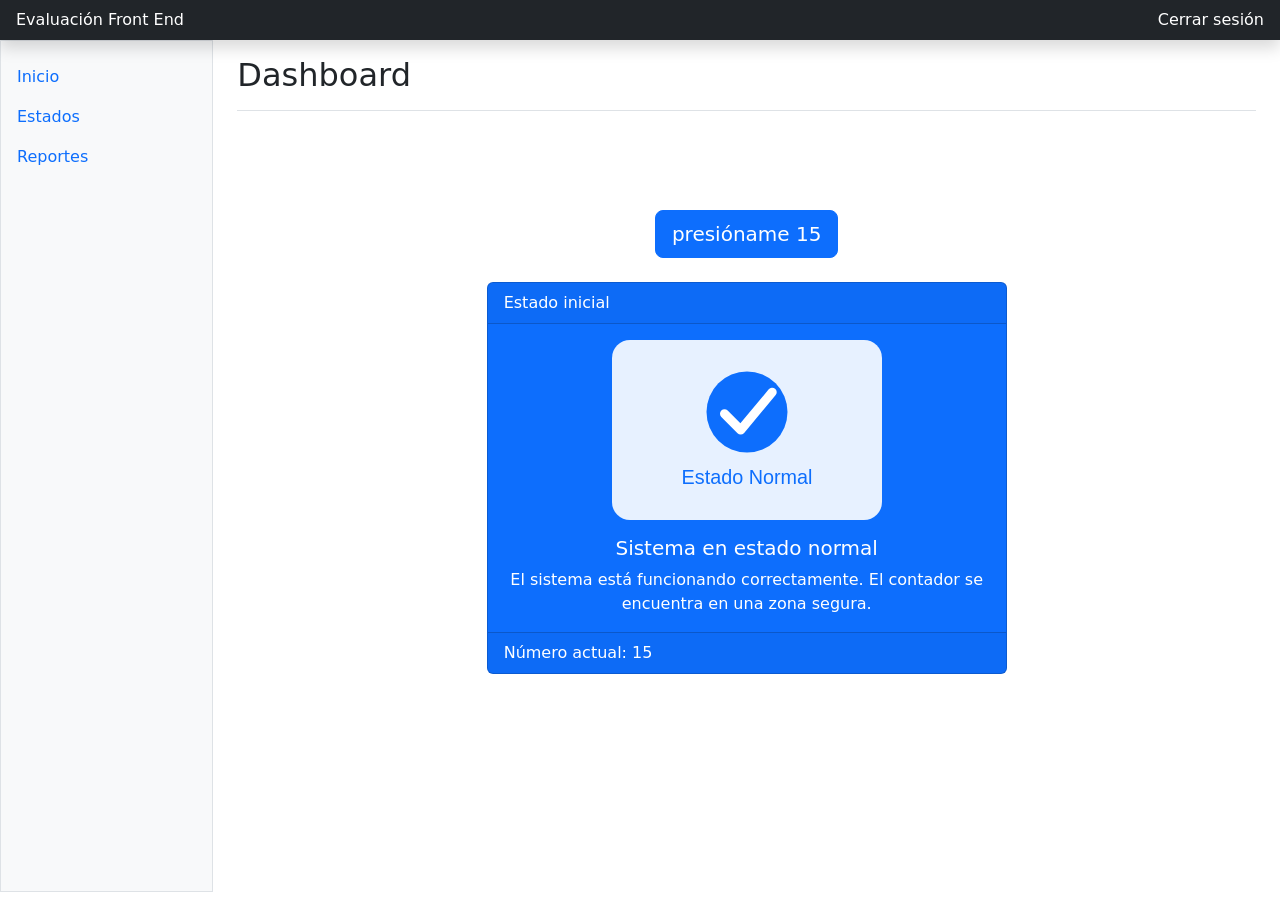
==== dashboard.html @ e78a4abd "DVDcofre4-sudo" ====
<!doctype html>
<html lang="es">
<head>
  <meta charset="utf-8">
  <meta name="viewport" content="width=device-width, initial-scale=1">
  <title>Dashboard - Evaluación Sumativa 2</title>

  <!-- Bootstrap CSS -->
  <link href="https://cdn.jsdelivr.net/npm/bootstrap@5.3.3/dist/css/bootstrap.min.css" rel="stylesheet">

  <!-- CSS propio -->
  <link rel="stylesheet" href="css/styles.css">
</head>

<body>

  <header class="navbar sticky-top bg-dark flex-md-nowrap p-0 shadow">
    <a class="navbar-brand col-md-3 col-lg-2 me-0 px-3 fs-6 text-white" href="#">
      Evaluación Front End
    </a>

    <div class="navbar-nav">
      <div class="nav-item text-nowrap">
        <a class="nav-link px-3 text-white" href="index.html">
          Cerrar sesión
        </a>
      </div>
    </div>
  </header>

  <div class="container-fluid">
    <div class="row">

      <!-- Menú lateral estilo dashboard -->
      <div class="sidebar border border-right col-md-3 col-lg-2 p-0 bg-body-tertiary">
        <div class="offcanvas-md offcanvas-end bg-body-tertiary">
          <div class="offcanvas-body d-md-flex flex-column p-0 pt-lg-3 overflow-y-auto">

            <ul class="nav flex-column">
              <li class="nav-item">
                <a class="nav-link active" href="#">
                  Inicio
                </a>
              </li>

              <li class="nav-item">
                <a class="nav-link" href="#">
                  Estados
                </a>
              </li>

              <li class="nav-item">
                <a class="nav-link" href="#">
                  Reportes
                </a>
              </li>
            </ul>

          </div>
        </div>
      </div>

      <!-- Contenido central del dashboard -->
      <main class="col-md-9 ms-sm-auto col-lg-10 px-md-4">

        <div class="d-flex justify-content-between flex-wrap flex-md-nowrap align-items-center pt-3 pb-2 mb-4 border-bottom">
          <h1 class="h2">Dashboard</h1>
        </div>

        <section class="contenedor-dashboard">

          <button id="btnPresioname" class="btn btn-primary btn-lg mb-4">
            presióname <span id="numeroBoton">15</span>
          </button>

          <div id="cardEstado" class="card text-bg-primary mb-3 card-evaluacion">

            <div id="cardHeader" class="card-header">
              Estado inicial
            </div>

            <div class="card-body text-center">

              <img id="cardImagen" class="imagen-card mb-3" src="img/etapa-normal.svg" alt="Imagen estado normal">

              <h5 id="cardTitulo" class="card-title">
                Sistema en estado normal
              </h5>

              <p id="cardDescripcion" class="card-text">
                El sistema está funcionando correctamente. El contador se encuentra en una zona segura.
              </p>

            </div>

            <div id="cardFooter" class="card-footer">
              Número actual: 15
            </div>

          </div>

        </section>

      </main>
    </div>
  </div>

  <!-- Bootstrap JS -->
  <script src="https://cdn.jsdelivr.net/npm/bootstrap@5.3.3/dist/js/bootstrap.bundle.min.js"></script>

  <!-- JavaScript propio -->
  <script src="js/dashboard.js"></script>
</body>
</html>
---- css/styles.css ----
/* Estilos generales */
body {
  min-height: 100vh;
}

/* Login */
.body-login {
  display: flex;
  align-items: center;
  justify-content: center;
  background-color: #f5f5f5;
}

.form-signin {
  width: 100%;
  max-width: 360px;
  padding: 20px;
  background-color: white;
  border-radius: 15px;
  box-shadow: 0 0 20px rgba(0, 0, 0, 0.08);
}

.logo-login {
  width: 90px;
  height: 90px;
}

/* Dashboard */
.sidebar {
  min-height: calc(100vh - 48px);
}

.contenedor-dashboard {
  min-height: 70vh;
  display: flex;
  flex-direction: column;
  align-items: center;
  justify-content: center;
}

.card-evaluacion {
  width: 100%;
  max-width: 520px;
}

.imagen-card {
  width: 100%;
  max-width: 280px;
  height: 180px;
  object-fit: contain;
}
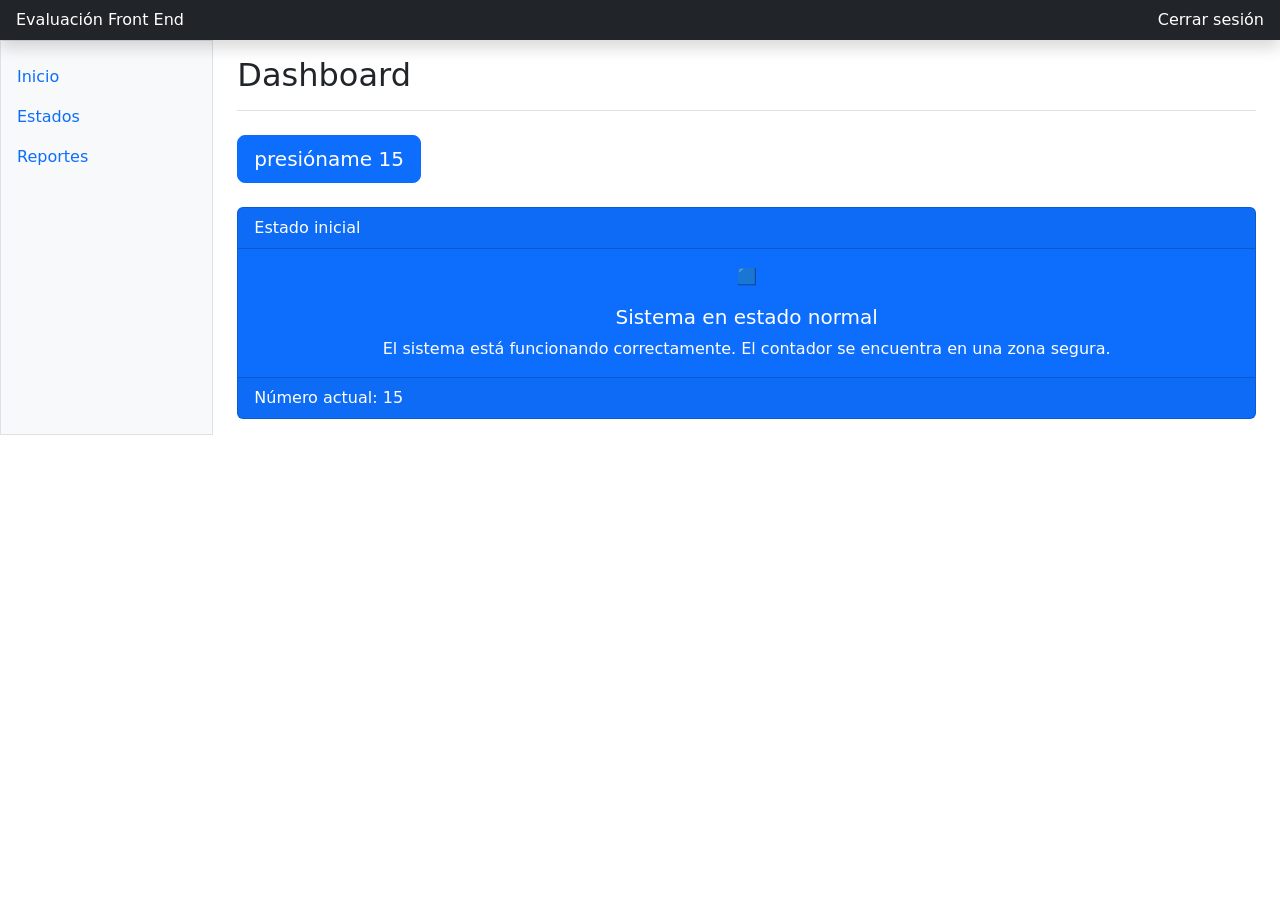
==== commit ff488fc5: "Creacion de dashboard.html" ====
--- a/dashboard.html
+++ b/dashboard.html
@@ -81,7 +81,9 @@
 
             <div class="card-body text-center">
 
-              <img id="cardImagen" class="imagen-card mb-3" src="img/etapa-normal.svg" alt="Imagen estado normal">
+              <div id="cardImagen" class="imagen-card mb-3">
+                🟦
+              </div>
 
               <h5 id="cardTitulo" class="card-title">
                 Sistema en estado normal
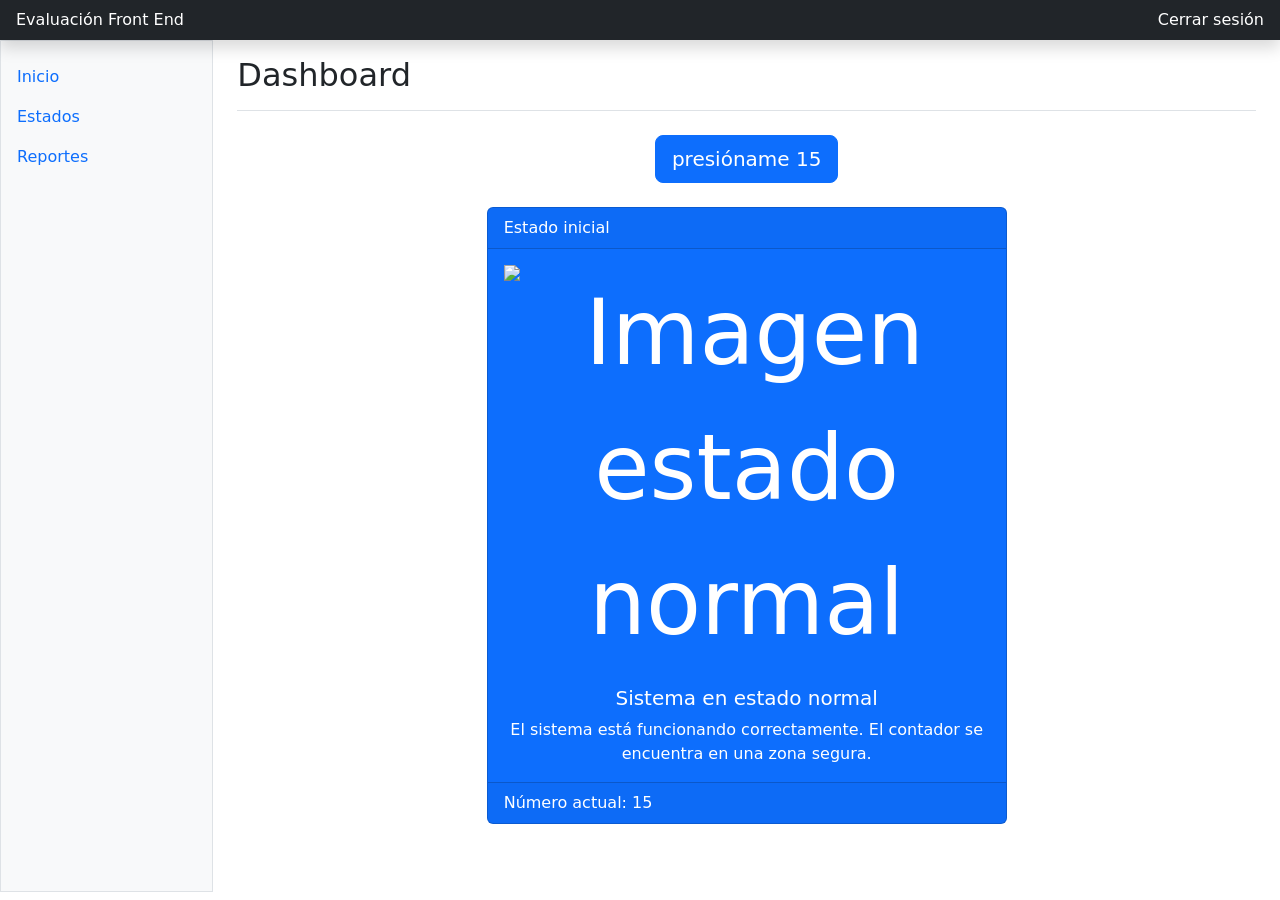
==== commit 5ef5e0f9: "dashboard.html modificacion de imagen" ====
--- a/dashboard.html
+++ b/dashboard.html
@@ -81,9 +81,7 @@
 
             <div class="card-body text-center">
 
-              <div id="cardImagen" class="imagen-card mb-3">
-                🟦
-              </div>
+              <img id="cardImagen" class="imagen-card mb-3" src="img/sistema-normal.svg" alt="Imagen estado normal">
 
               <h5 id="cardTitulo" class="card-title">
                 Sistema en estado normal
--- a/css/styles.css
+++ b/css/styles.css
@@ -0,0 +1,47 @@
+/* Estilos generales */
+body {
+  min-height: 100vh;
+}
+
+/* Login */
+.body-login {
+  display: flex;
+  align-items: center;
+  justify-content: center;
+  background-color: #f5f5f5;
+}
+
+.form-signin {
+  width: 100%;
+  max-width: 360px;
+  padding: 20px;
+  background-color: white;
+  border-radius: 15px;
+  box-shadow: 0 0 20px rgba(0, 0, 0, 0.08);
+}
+
+.logo-login {
+  font-size: 70px;
+}
+
+/* Dashboard */
+.sidebar {
+  min-height: calc(100vh - 48px);
+}
+
+.contenedor-dashboard {
+  min-height: 70vh;
+  display: flex;
+  flex-direction: column;
+  align-items: center;
+  justify-content: center;
+}
+
+.card-evaluacion {
+  width: 100%;
+  max-width: 520px;
+}
+
+.imagen-card {
+  font-size: 90px;
+}
